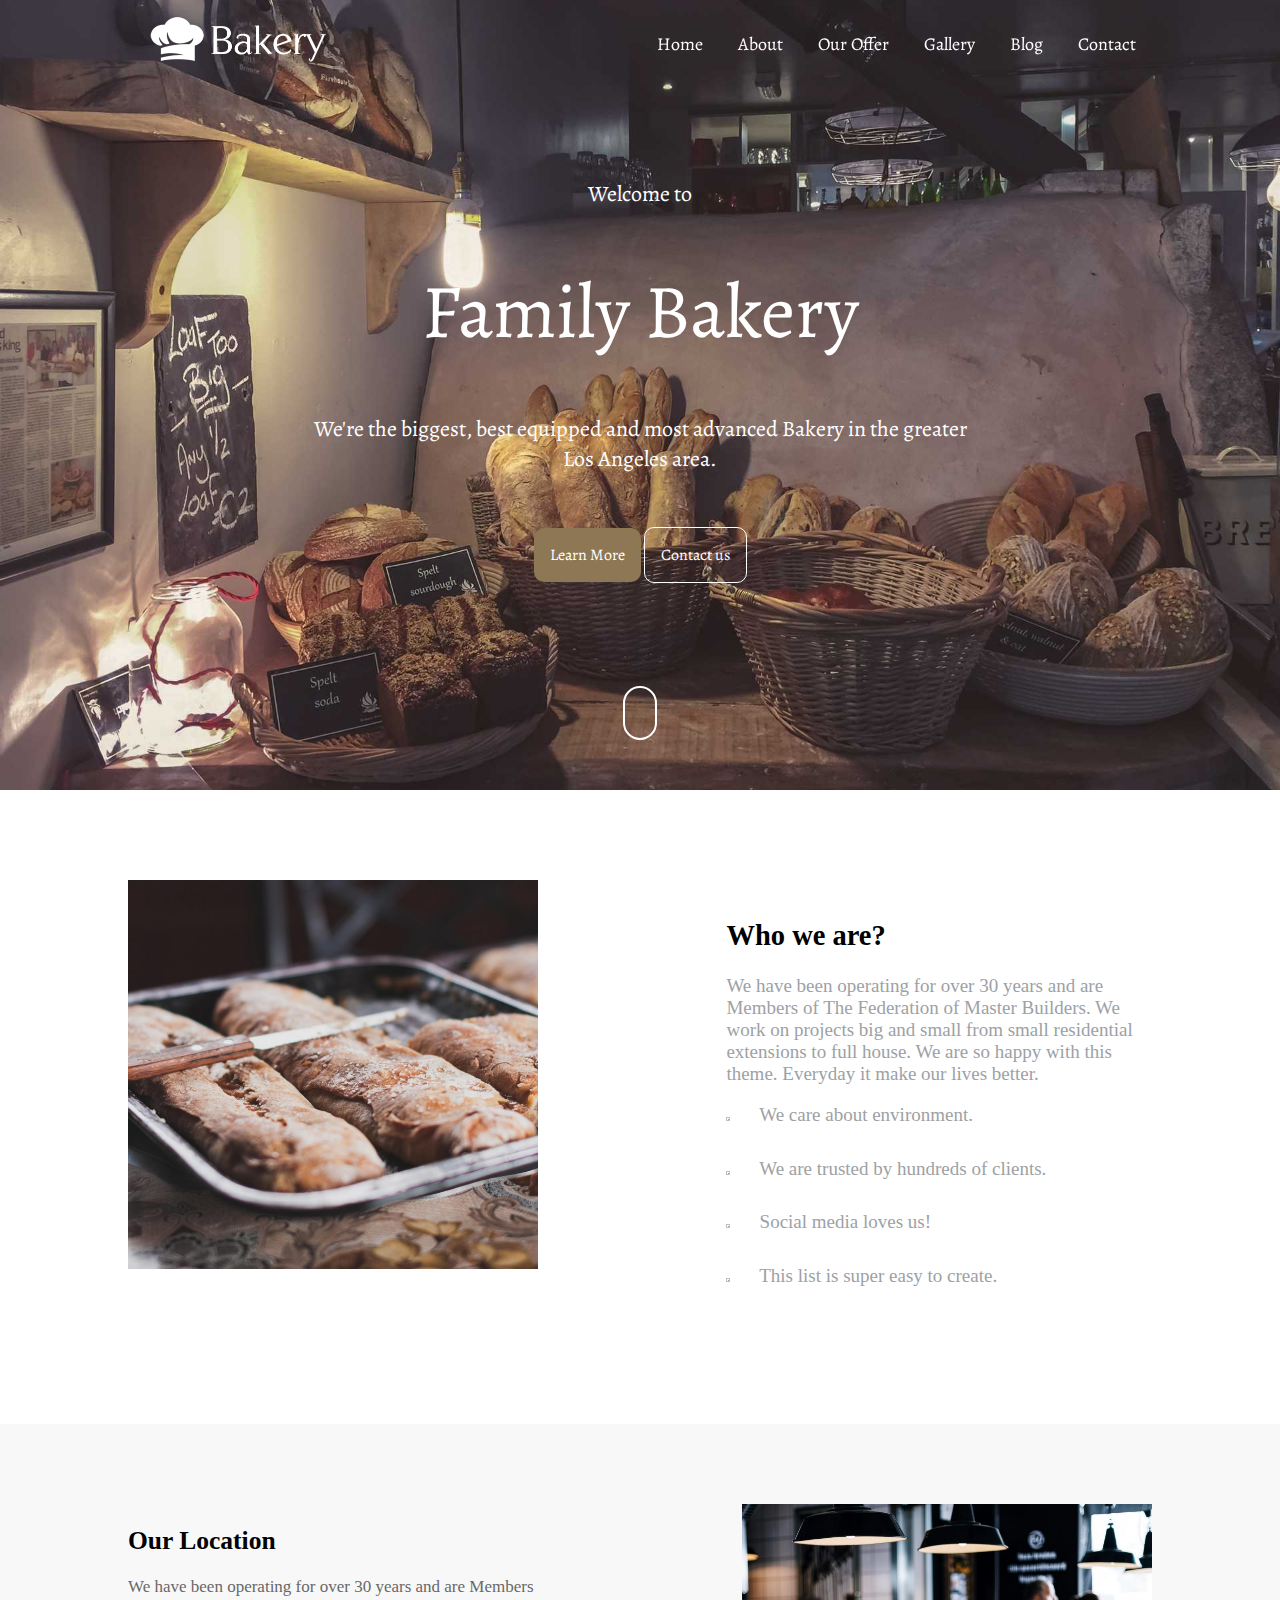
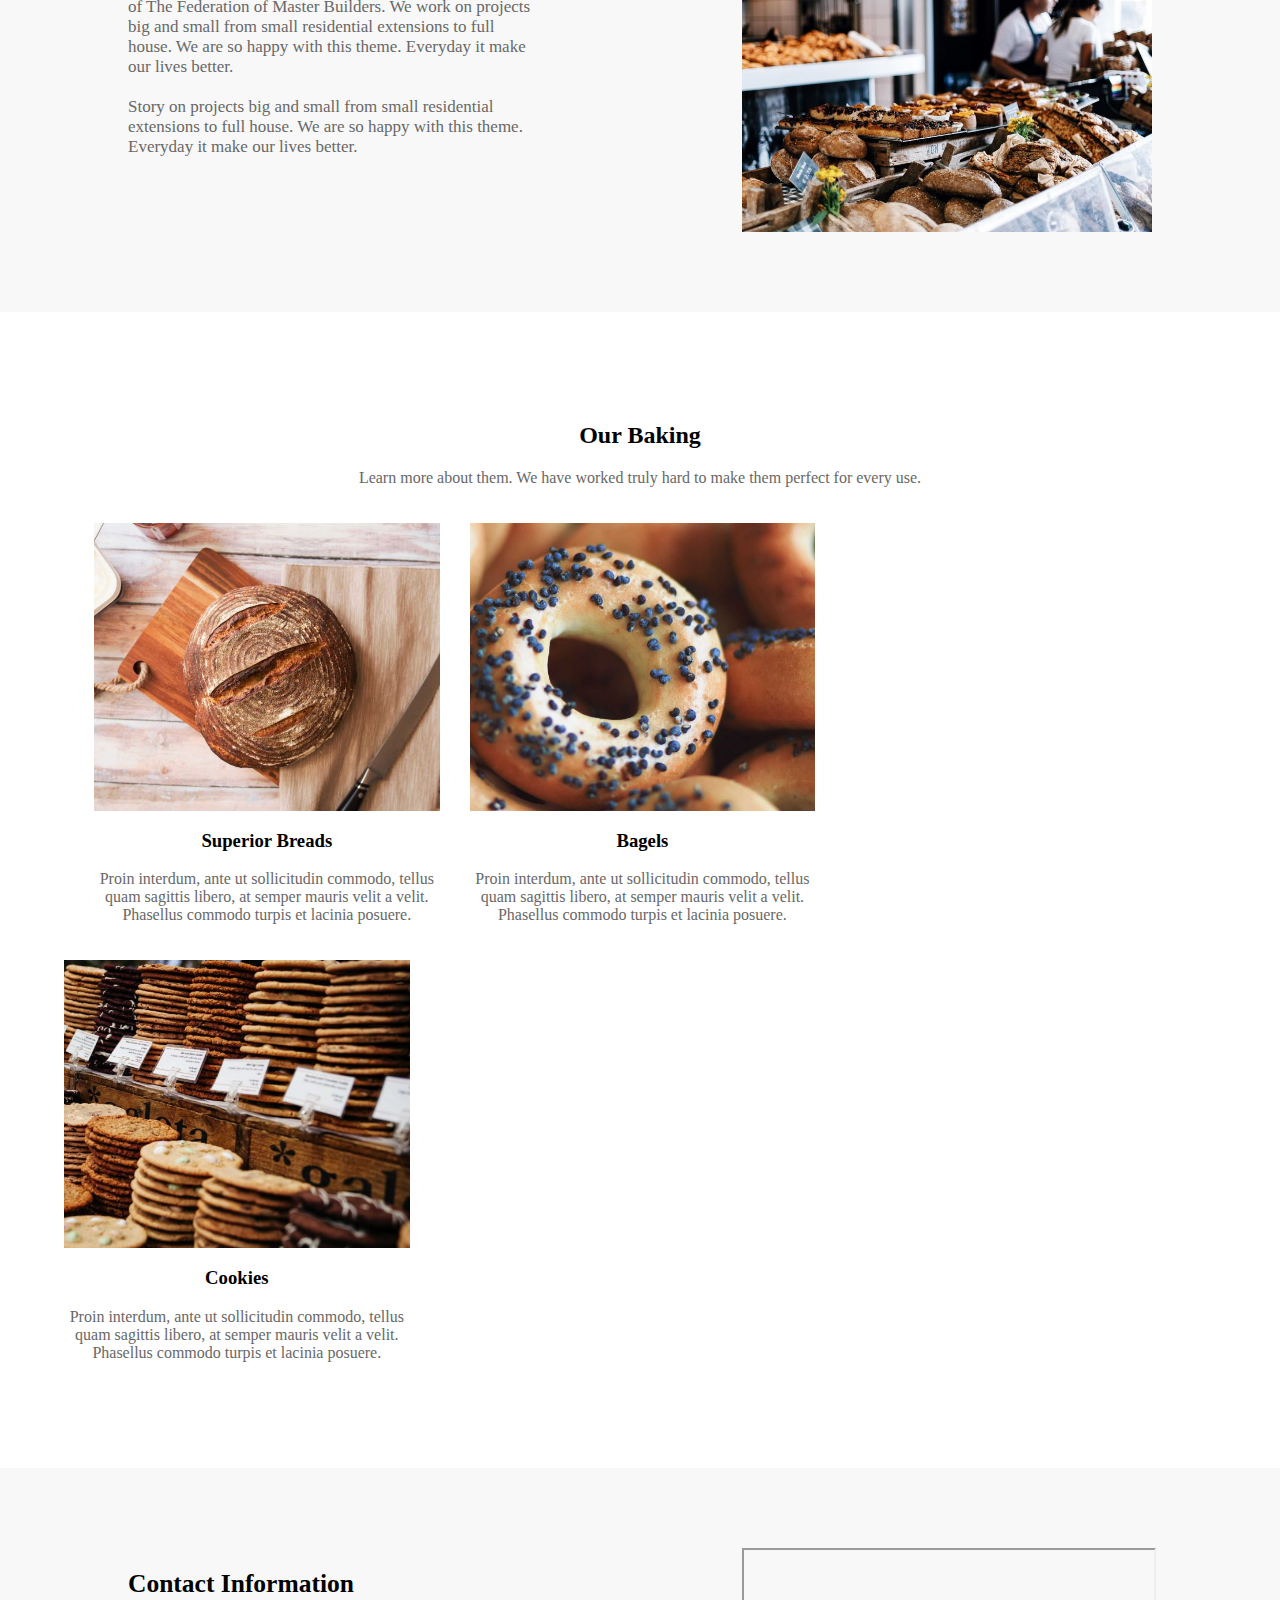
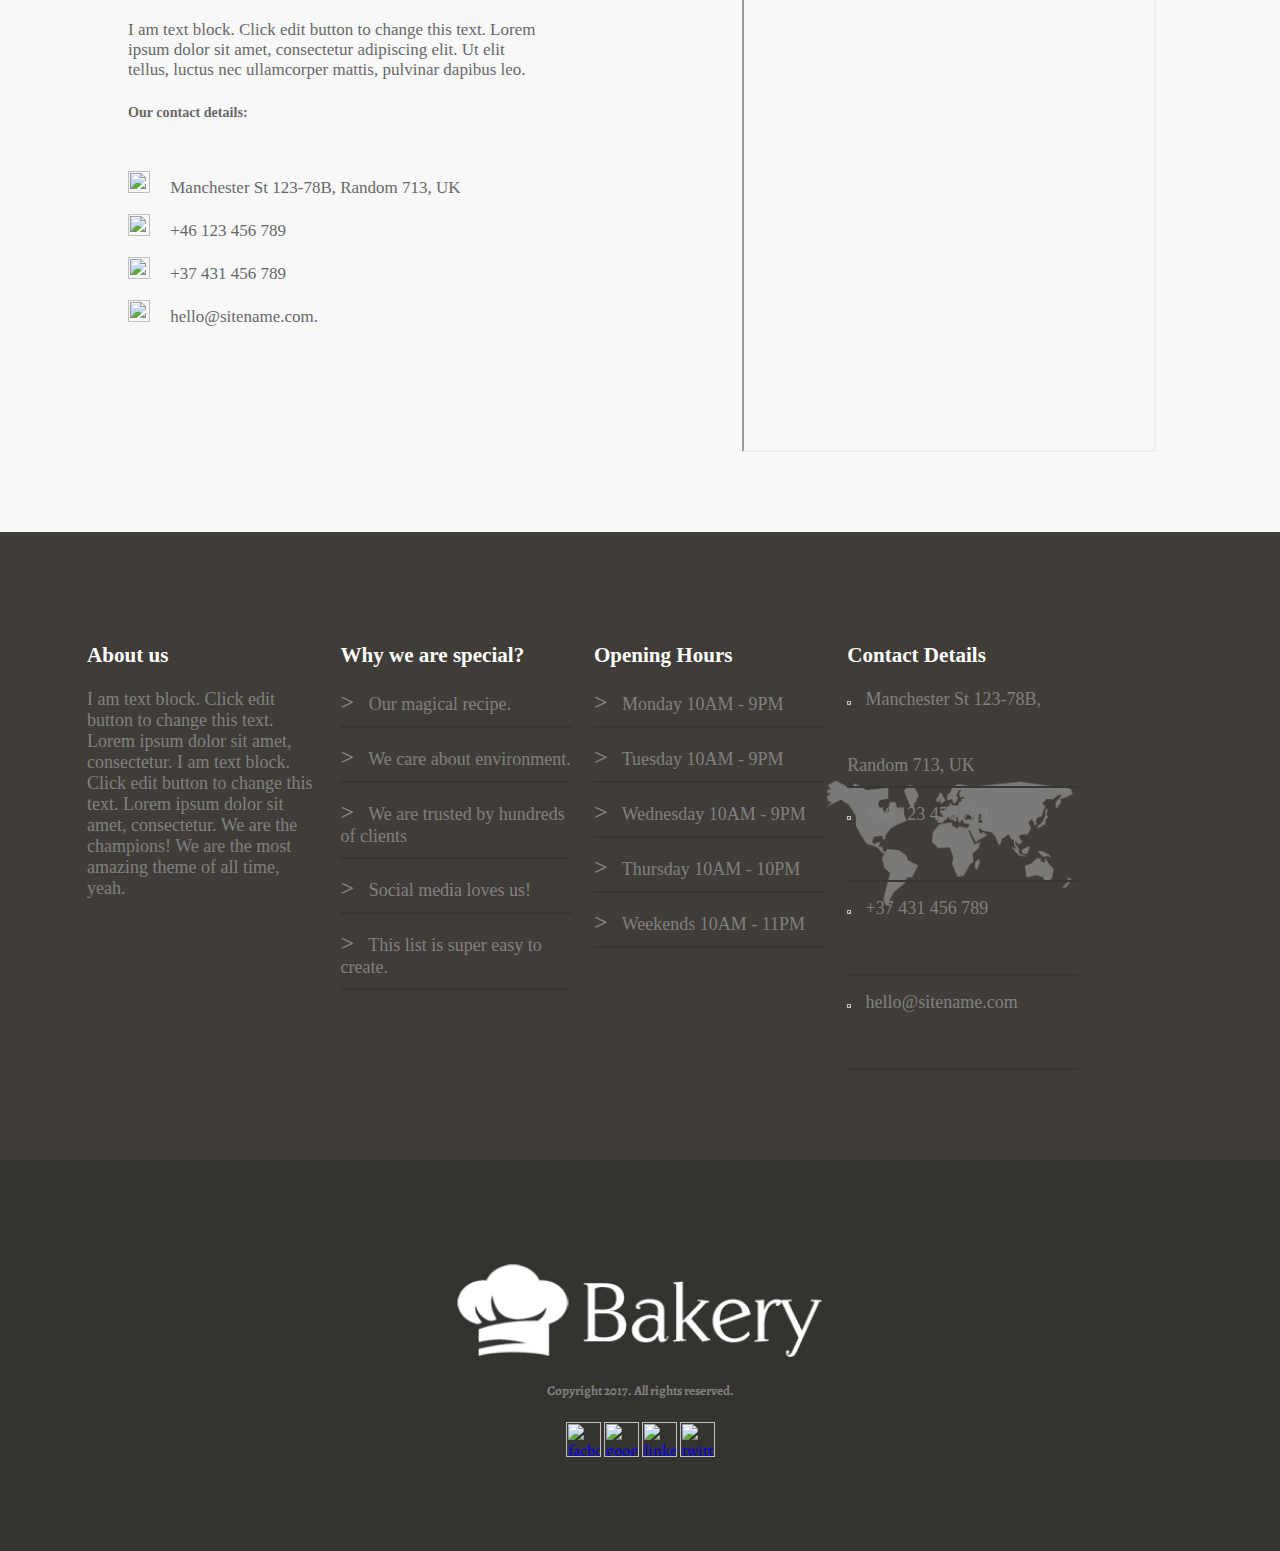
==== HTML/home.html @ 46422aa8 "first commit" ====
<html>

<head>
    <link href="../CSS/home.css" rel="stylesheet" />
    <link href="https://fonts.googleapis.com/css2?family=Alegreya&display=swap" rel="stylesheet">
</head>

<body>
    <div class="container">
        <div class="header">
            <div style="float: left;"> <a href="home.html" class="head"><img src="../images/bakery-light-1.png"
                        alt="bakery" /></a> </div>
            <div style="float: right;">
                <ul>
                    <li><a href="home.html">Home</a></li>
                    <li><a href="about.html">About</a></li>
                    <li><a href="offers.html">Our Offer</a></li>
                    <li><a href="gallery.html">Gallery</a></li>
                    <li><a href="blog.html">Blog</a></li>
                    <li><a href="contact.html">Contact</a></li>
                </ul>
            </div>
            <div class="clr"></div>
        </div>
        <div class="welcome">
            <h4 style="font-size: 22px; font-weight: normal;">Welcome to</h4>
            <h1 style="font-size: 76px; font-weight: normal;">Family Bakery</h1>
            <p style="font-size: 22px; margin-bottom: 70px;">We're the biggest, best equipped and most advanced Bakery
                in the greater <br>
                Los Angeles area.</p>
            <a href="home.html" style="background-color: #8e7754; border: #8e7754;">Learn More</a>
            <a href="home.html" style="border:white solid 1px">Contact us</a>
            <br>
            <div class="scrolling">
                <a href="#scroll" style="display: inline-block;"> </a>
            </div>
        </div>
    </div>


    <div class="who-we-are" id="scroll">

        <div class="for-img"><img src="../images/alexandru-stavrica-170390-800x760.jpg" alt="bakery" width="100%"></div>

        <div class="p-who">
            <h2>Who we are?</h2>
            <p>We have been operating for over 30 years and are Members of The Federation of Master Builders. We work on
                projects big and small from small residential extensions to full house. We are so happy with this theme.
                Everyday it make our lives better.</p>
            <ul>
                <li><img src="https://cdn-icons-png.flaticon.com/512/3637/3637856.png" alt="icon" /> We care about
                    environment.</li>
                <li><img src="https://cdn-icons-png.flaticon.com/512/681/681494.png" alt="icon" />
                    We are trusted by hundreds of clients. </li>
                <li><img src="https://cdn-icons.flaticon.com/png/512/2077/premium/2077502.png?token=exp=1635964835~hmac=9e474b7fa4883a3e26981ad18c551ee4"
                        alt="icon" /> Social media loves us! </li>
                <li><img src="https://cdn-icons-png.flaticon.com/512/1442/1442912.png" alt="icon" /> This list is super
                    easy to create.</li>
            </ul>
        </div>
        <div class="clr"></div>
    </div>
    <div style="background-color: #f8f8f8;">
        <div class="contain location">
            <div class="p-contain p-location">
                <h2>Our Location</h2>
                <p>We have been operating for over 30 years and are Members of The Federation of Master Builders. We
                    work on
                    projects big and small from small residential extensions to full house. We are so happy with this
                    theme.
                    Everyday it make our lives better.
                    <br> <br>
                    Story on projects big and small from small residential extensions to full house. We are so happy
                    with
                    this
                    theme. Everyday it make our lives better.
                </p>
            </div>
            <div class="for-img"><img src="../images/full-2-800x640.jpg" alt="bakery" width="100%" /></div>
            <div class="clr"></div>
        </div>
    </div>

    <div class="baking">
        <h2>Our Baking</h2>
        <p>Learn more about them. We have worked truly hard to make them perfect for every use.</p>
        <div class="our-baking" style="padding-left: 30px;">
            <img src="../images/ben-garratt-134774-600x500.jpg" alt="bakery">
            <h3>Superior Breads</h3>
            <p>Proin interdum, ante ut sollicitudin commodo, tellus quam sagittis libero, at semper mauris velit a
                velit. Phasellus commodo turpis et lacinia posuere.</p>
        </div>
        <div class="our-baking">
            <img src="../images/stas-ovsky-123540-600x500.jpg" alt="bakery">
            <h3>Bagels</h3>
            <p>Proin interdum, ante ut sollicitudin commodo, tellus quam sagittis libero, at semper mauris velit a
                velit. Phasellus commodo turpis et lacinia posuere.</p>
        </div>
        <div class="our-baking">
            <img src="../images/clem-onojeghuo-206832-600x500.jpg" alt="bakery">
            <h3>Cookies</h3>
            <p>Proin interdum, ante ut sollicitudin commodo, tellus quam sagittis libero, at semper mauris velit a
                velit. Phasellus commodo turpis et lacinia posuere.</p>
        </div>
        <div class="clr"></div>

    </div>

    <div style="background-color:#f8f8f8;">
        <div class="contain">
            <div class="p-contain p-contact">
                <h2>Contact Information</h2>
                <p>I am text block. Click edit button to change this text. Lorem ipsum dolor sit amet, consectetur
                    adipiscing
                    elit. Ut elit tellus, luctus nec ullamcorper mattis, pulvinar dapibus leo.</p>
                <h5>Our contact details:</h5>
                <ul>
                    <li><img src="https://cdn-icons.flaticon.com/png/512/624/premium/624608.png?token=exp=1635965992~hmac=b9c580cee94715bc8fe89d9416f52dc7"
                            alt="icon" style="width: 22px;" />
                        Manchester St 123-78B, Random 713, UK</li>
                    <li><img src="https://cdn-icons-png.flaticon.com/512/455/455705.png" alt="icon"
                            style="width: 22px;" />
                        +46 123 456 789</li>
                    <li><img src="https://cdn-icons-png.flaticon.com/512/772/772183.png" alt="icon"
                            style="width: 22px;" />
                        +37 431 456 789 </li>
                    <li><img src="https://cdn-icons.flaticon.com/png/512/2099/premium/2099199.png?token=exp=1635966145~hmac=c672106fde0b15c326873a39948c7343"
                            alt="icon" style="width: 22px;" /> hello@sitename.com.</li>
                </ul>
            </div>
            <div class="frame"><iframe
                    src="https://maps.google.com/maps?q=2880%20Broadway,%20New%20York&t=&z=13&ie=UTF8&iwloc=&output=embed"></iframe>
            </div>
            <div class="clr"></div>

        </div>
    </div>
    <div class="about-4" style="background-color: #403d38;">
        <div class="about">
            <div class="sub-about">
                <h3>About us</h3>
                <p>I am text block. Click edit button to change this text. Lorem ipsum dolor sit amet, consectetur. I am
                    text block. Click edit button to change this text. Lorem ipsum dolor sit amet, consectetur.

                    We are the champions! We are the most amazing theme of all time, yeah.</p>
            </div>
            <div class="sub-about">
                <h3>Why we are special?</h3>
                <ul>
                    <li> <span>></span> Our magical recipe.</li>
                    <li> <span>></span> We care about environment. </li>
                    <li> <span>></span> We are trusted by hundreds of clients </li>
                    <li> <span>></span> Social media loves us!</li>
                    <li> <span>></span> This list is super easy to create.</li>
                </ul>
            </div>
            <div class="sub-about">
                <h3>Opening Hours</h3>
                <ul>
                    <li> <span>></span> Monday 10AM - 9PM</li>
                    <li> <span>></span> Tuesday 10AM - 9PM</li>
                    <li> <span>></span> Wednesday 10AM - 9PM</li>
                    <li> <span>></span> Thursday 10AM - 10PM</li>
                    <li> <span>></span> Weekends 10AM - 11PM</li>
                </ul>
            </div>
            <div class="sub-about bg">
                <h3>Contact Details</h3>
                <ul style="list-style-type: none; ">
                    <li><img src="https://cdn-icons.flaticon.com/png/512/624/premium/624608.png?token=exp=1635965992~hmac=b9c580cee94715bc8fe89d9416f52dc7"
                            alt="icon" style="width: 6%;" />
                        Manchester St 123-78B, Random 713, UK</li>
                    <li><img src="https://cdn-icons-png.flaticon.com/512/455/455705.png" alt="icon"
                            style="width: 6%;" />
                        +46
                        123 456 789</li>
                    <li><img src="https://cdn-icons-png.flaticon.com/512/772/772183.png" alt="icon"
                            style="width: 6%;" />
                        +37
                        431 456 789 </li>
                    <li><img src="https://cdn-icons.flaticon.com/png/512/2099/premium/2099199.png?token=exp=1635966145~hmac=c672106fde0b15c326873a39948c7343"
                            alt="icon" style="width: 6%;" />
                        hello@sitename.com</li>
                </ul>
            </div>
            <div class="clr"></div>

        </div>
    </div>
    <div class="footer">
        <img src="../images/bakery-light-1.png" alt="bakery" height="100px" style="margin-top: 100px;" />
        <h5>Copyright 2017. All rights reserved.</h5>
        <a href="https://www.facebook.com/" target="_blank"><img
                src="https://cdn-icons-png.flaticon.com/512/179/179319.png" alt="facbook" width="35px"></a>
        <a href="https://www.google.com/" target="_blank"><img
                src="https://cdn-icons-png.flaticon.com/512/2111/2111450.png" alt="google+" width="35px"></a>
        <a href="https://www.linkedin.com/home" target="_blank"><img
                src="https://cdn-icons.flaticon.com/png/512/2504/premium/2504799.png?token=exp=1635968698~hmac=db4268ee83bd7256e7f737c2c034f100"
                alt="linkedin" width="35px"></a>
        <a href="https://twitter.com/?lang=en" target="_blank"><img
                src="https://cdn-icons-png.flaticon.com/512/179/179342.png" alt="twitter" width="35px"></a>
        <br>
        <br>
        <br>
        <br>
        <br>
    </div>

</body>

</html>
---- CSS/home.css ----
html, body {
    margin: 0;
    padding: 0;
    font-family: "Alegreya";
}

.container {
    background-image: url(../images/drew-coffman-1872.jpg);
    width: 100%;
    background-size: cover;
    background-position: center;
}

.header {
    width: 90%;
    position: fixed;
}

.header img {
    height: 48px;
    margin-left: 150px;
    margin-top: 15px;
}

.header ul {
    list-style-type: none;
}

.header li {
    display: inline-block;
    font-size: 18px;
    padding: 16px;
}

.header li a {
    text-decoration: none;
    color: white;
}

.clr {
    clear: both;
}

.welcome {
    padding-top: 150px;
    color: white;
    text-align: center;
}

.welcome a {
    text-decoration: none;
    color: white;
    padding: 16px;
    border-radius: 10px;
    margin-bottom: 20px;
}

.scrolling {
    width: 30px;
    height: 50px;
    border: 2px solid white;
    border-radius: 25px;
    margin-top: 120px;
    margin-bottom: 50px;
    display: inline-block;
}

.who-we-are {
    width: 80%;
    margin: auto;
    margin-top: 90px;
    margin-bottom: 90px;
    font-family: cursive;
}

.who-we-are .for-img {
    width: 40%;
    margin: auto;
    float: left;
}

.p-who {
    width: 40%;
    margin: 16px;
    font-size: 19px;
    color: #9da1a5;
    float: right;
}

.p-who h2 {
    color: black;
}

.p-who ul {
    list-style-type: none;
    margin: 0;
    padding: 0;
}

.p-who img {
    width: 4.5%;
    margin-right: 10px;
}

.contain {
    width: 80%;
    margin: auto;
    padding-top: 80px;
    padding-bottom: 80px;
    font-family: cursive;
    background-color: #f8f8f8;
}

.p-contain {
    width: 40%;
    color: #686868;
    float: left;
    font-size: 17px;
}

.location .for-img {
    width: 40%;
    margin: auto;
    float: right;
}

.p-location h2 {
    color: black;
}

.baking {
    width: 90%;
    text-align: center;
    margin: auto;
    padding-top: 90px;
    padding-bottom: 90px;
    font-family: cursive;
    color: #686868;
}

.baking h2, .baking h3 {
    color: black;
}

.our-baking {
    width: 30%;
    float: left;
    padding-right: 30px;
    padding-top: 20px;
}

.our-baking img {
    width: 100%;
}

.p-contact h2 {
    color: black;
}

.p-contact ul {
    list-style-type: none;
    margin: 0;
    padding: 0;
    margin-top: 50px;
}

.p-contact li {
    padding-bottom: 16px;
}

.p-contact img {
    width: 5%;
    padding-right: 16px;
}

.frame {
    width: 40%;
    float: right;
    vertical-align: middle;
}

iframe {
    width: 100%;
    height: 500px;
}

.about {
    width: 90%;
    margin: auto;
    background-color: #403d38;
    color: grey;
    font-family: cursive;
    padding-top: 90px;
    padding-bottom: 90px;
    font-size: 18px;
}

.sub-about {
    width: 20%;
    padding-left: 2%;
    float: left;
}

.sub-about ul {
    list-style-type: none;
    margin: 0;
    padding: 0;
}

.sub-about li {
    margin-top: 16px;
    padding-bottom: 10px;
    border-bottom: 2px #363636 solid;
}

.sub-about span {
    font-weight: bold;
    font-size: 24px;
    padding-right: 10px;
}

.sub-about h3 {
    color: white;
}

.bg {
    background-image: url(../images/contact-details-map.png);
    background-size: 100%;
    background-position: center;
    background-repeat: no-repeat;
}

.footer {
    width: 100%;
    background-color: #353330;
    text-align: center;
    margin: 0;
    padding: 0;
}

.footer h5 {
    color: grey;
}
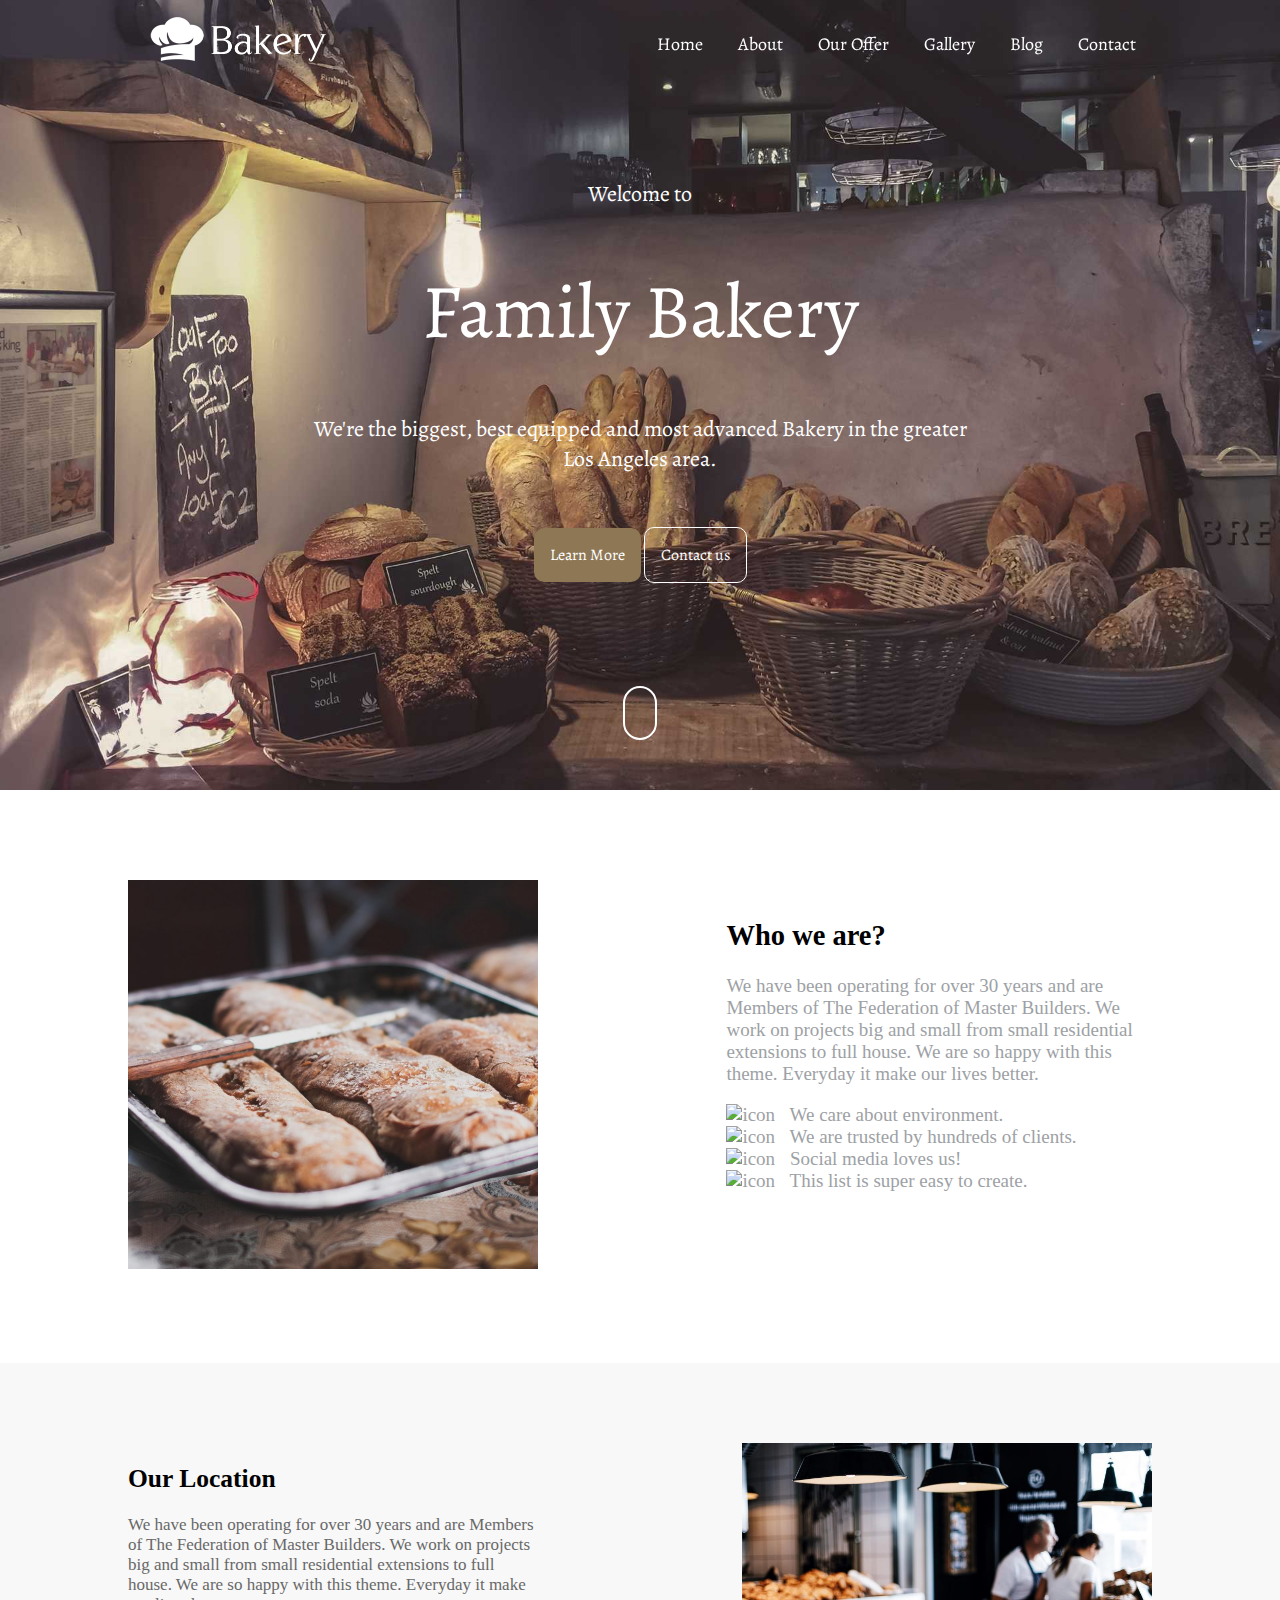
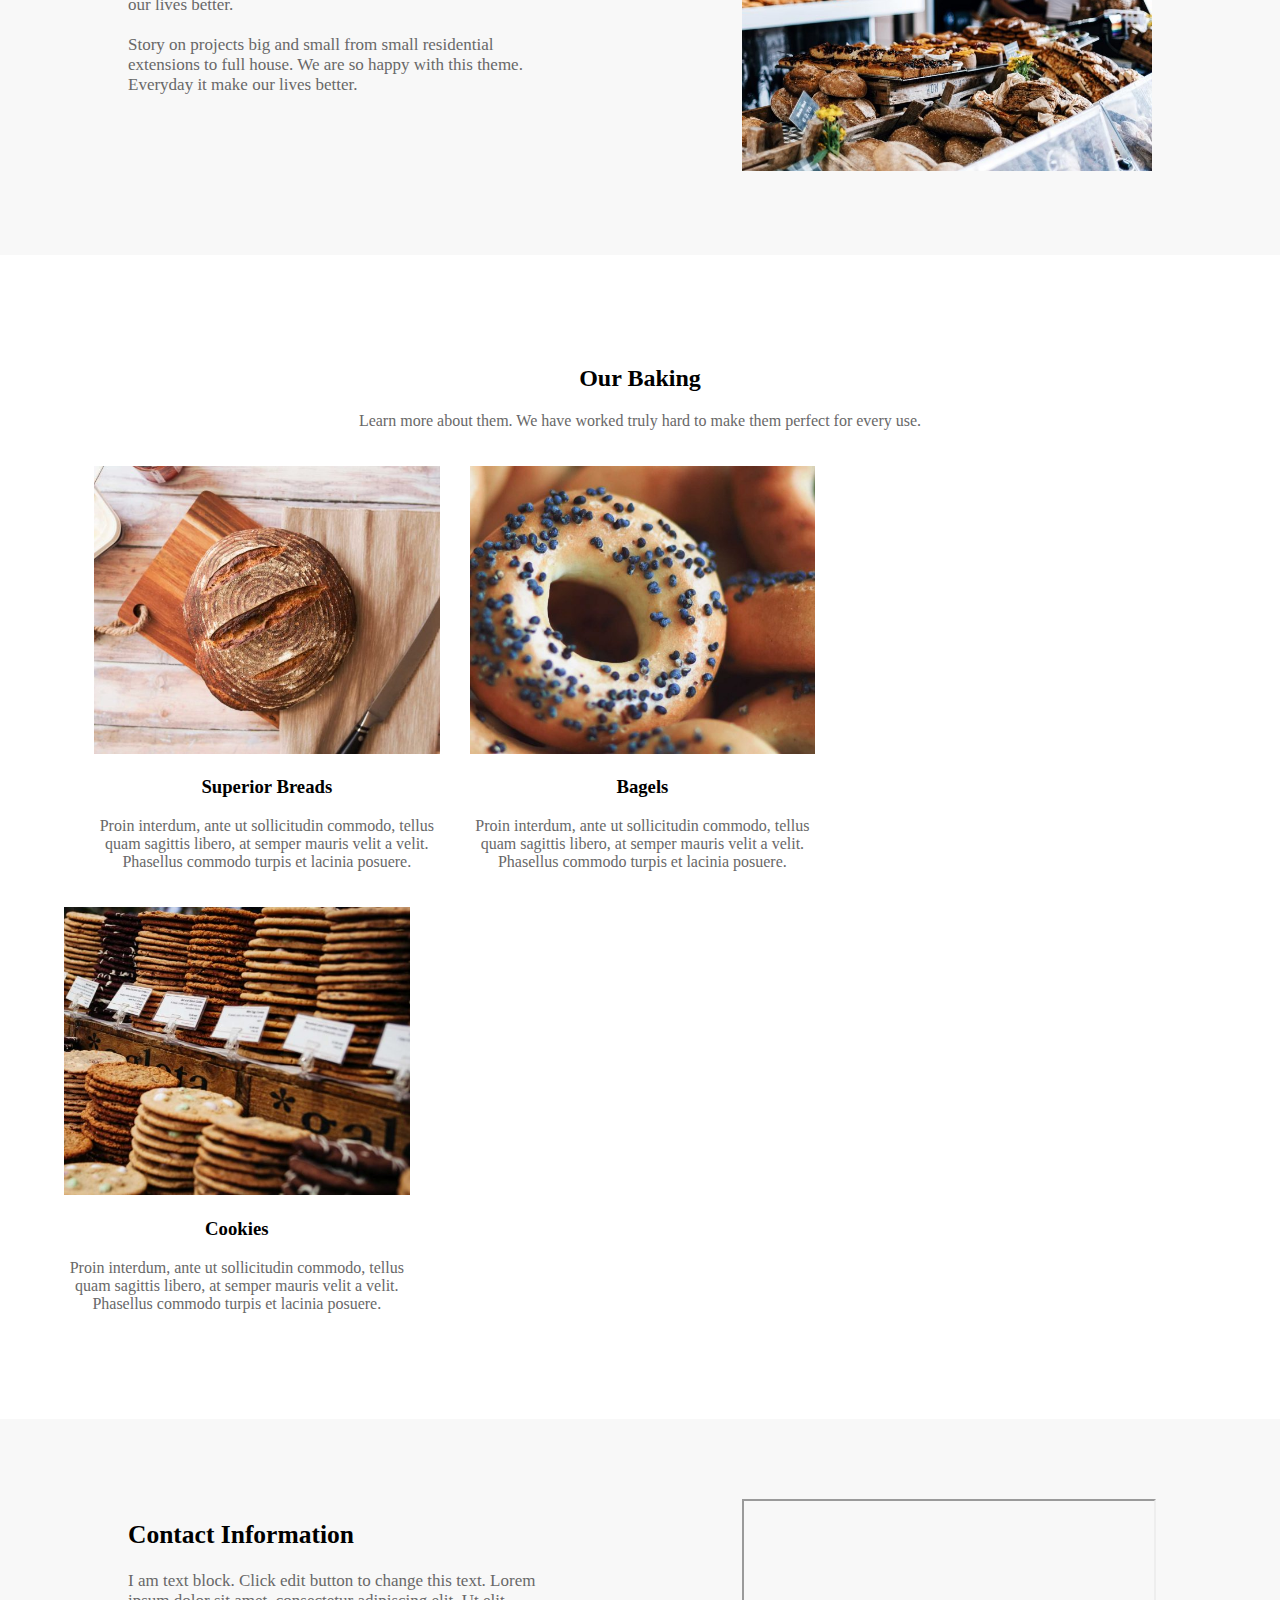
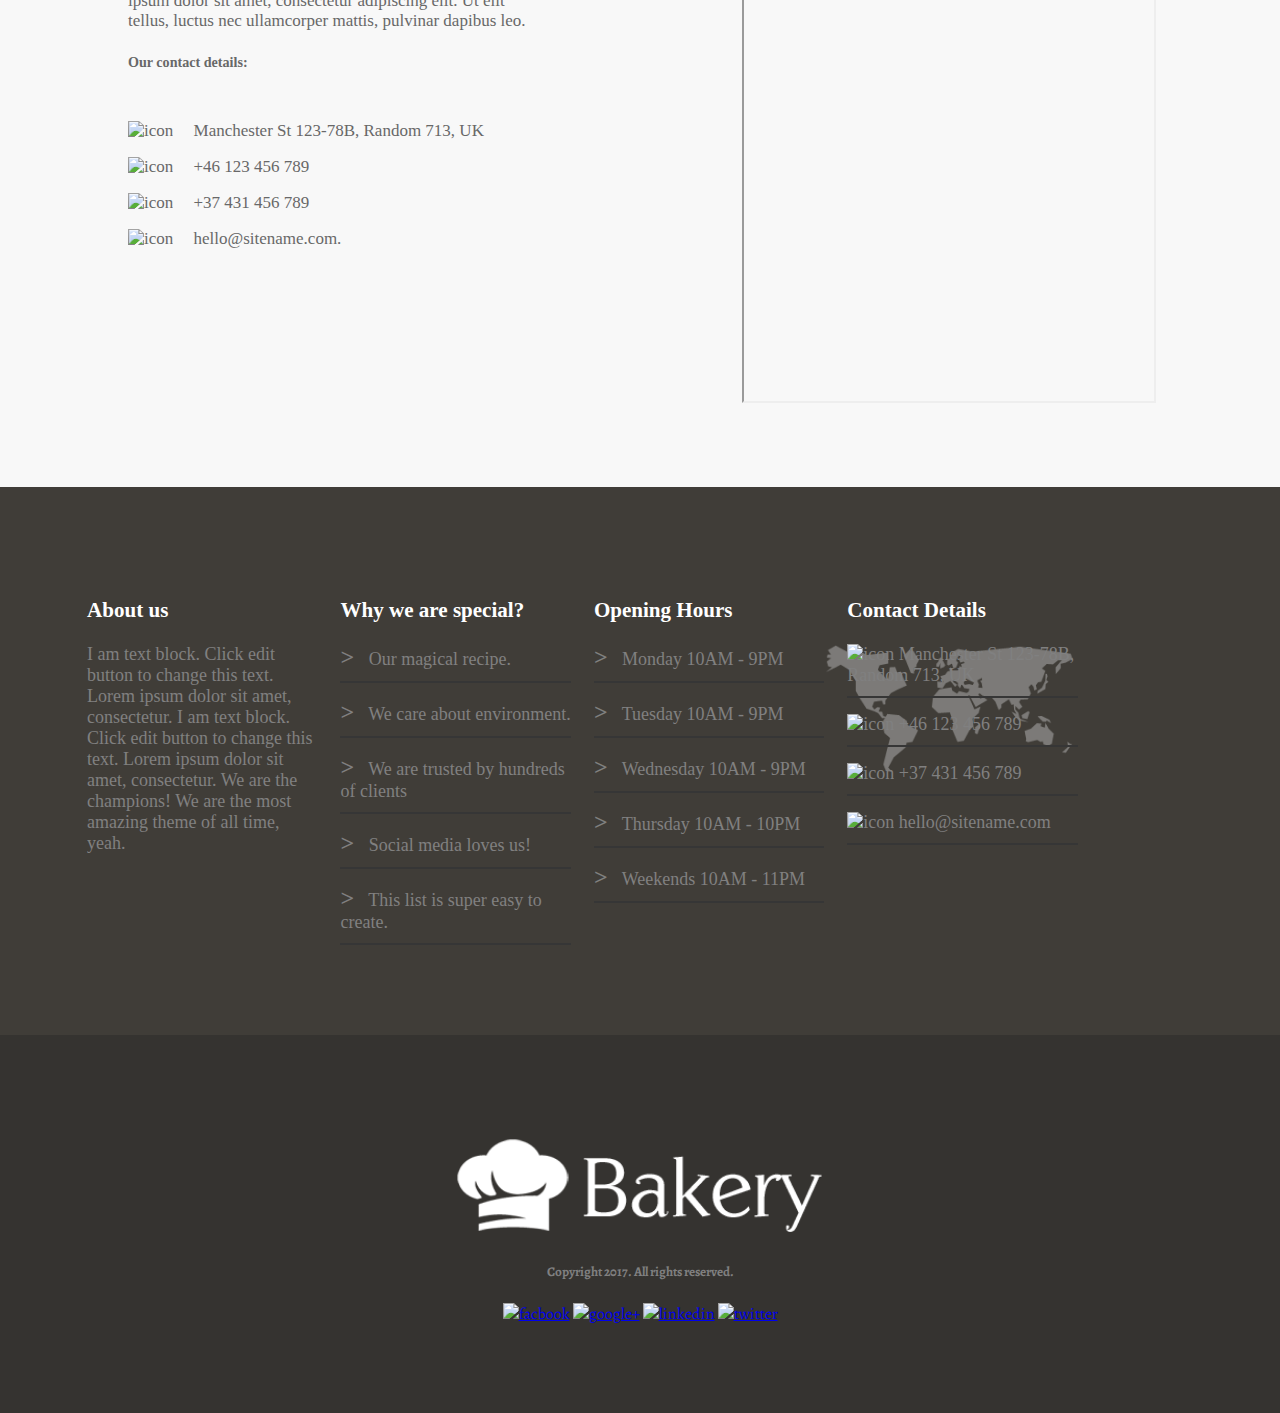
==== commit fb848b73: "Update home.html" ====
--- a/HTML/home.html
+++ b/HTML/home.html
@@ -1,5 +1,5 @@
-<html>
-
+<!DOCTYPE html>
+<html lang="en">
 <head>
     <link href="../CSS/home.css" rel="stylesheet" />
     <link href="https://fonts.googleapis.com/css2?family=Alegreya&display=swap" rel="stylesheet">
@@ -208,4 +208,4 @@
 
 </body>
 
-</html>+</html>
